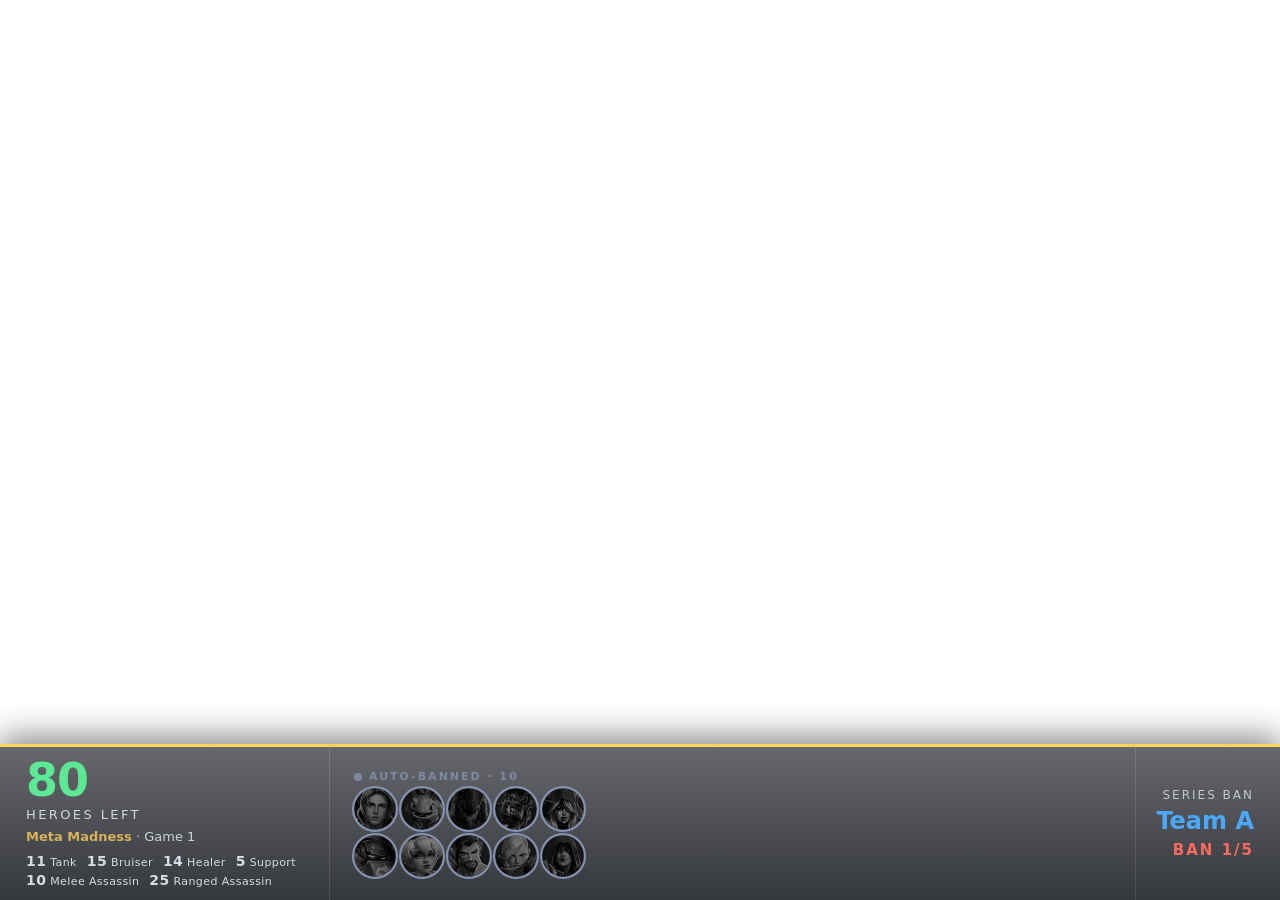
==== overlay.html @ 4d9c6b56 "Add draft control panel + OBS stream overlay, two rulesets The original tracker counted clicks: the " ====
<!DOCTYPE html>
<html lang="en">
<head>
<meta charset="UTF-8">
<title>Meta Madness &mdash; Stream Overlay</title>
<link rel="stylesheet" href="assets/overlay.css?v=1">
</head>
<body>

<!-- Rendered by assets/overlay.js. Transparent background; drop straight into an
     OBS Browser Source. Optional URL params:
       ?view=strip|grid|hidden   force a view and ignore the control panel
       &scale=1.25               scale the whole overlay
       &pos=top|bottom           anchor the strip
       &roles=0                  hide the role breakdown
       &demo=1                   render sample data so you can frame it in OBS -->

<div id="root" class="overlay"></div>

<script src="assets/heroes.js?v=1"></script>
<script src="assets/draft.js?v=1"></script>
<script src="assets/overlay.js?v=1"></script>
</body>
</html>
---- assets/overlay.css ----
/* OBS stream overlay. Transparent background, heavy contrast so it survives
   being composited over gameplay and then re-encoded by Twitch. */

:root {
  --team-a: #4aa8ff;
  --team-b: #ff6a5e;
  --gold: #ffcf5c;
  --series: #b98cff;
  --gameban: #ffa64d;
  --ok: #5ce894;
  --ink: #f2f6ff;
  --scrim: rgba(8, 11, 18, .82);
  --scrim-2: rgba(8, 11, 18, .62);
}

* { box-sizing: border-box; }

html, body {
  margin: 0;
  padding: 0;
  background: transparent;   /* OBS Browser Source composites over this */
  overflow: hidden;
  font-family: "Segoe UI", system-ui, sans-serif;
  color: var(--ink);
  -webkit-font-smoothing: antialiased;
}

.overlay {
  position: fixed;
  inset: 0;
  transform-origin: top left;
  pointer-events: none;      /* never steal clicks from OBS interact mode */
}
.overlay.hidden { display: none; }

/* Shared chrome ------------------------------------------------------------ */
.o-title {
  font-size: 13px;
  font-weight: 800;
  letter-spacing: 3px;
  text-transform: uppercase;
  opacity: .85;
}

.badge {
  display: inline-block;
  padding: 3px 9px;
  border-radius: 5px;
  font-size: 12px;
  font-weight: 800;
  letter-spacing: 1.6px;
  text-transform: uppercase;
}

.portrait {
  position: relative;
  flex: 0 0 auto;
}
.portrait img {
  display: block;
  width: 100%;
  height: 100%;
  border-radius: 50%;
  object-fit: cover;
  filter: grayscale(1) brightness(.5);
}
.portrait.is-used img { filter: grayscale(.6) brightness(.62); }
.portrait::after {
  content: "";
  position: absolute;
  inset: -2px;
  border-radius: 50%;
  border: 2px solid currentColor;
}
.portrait .pg {
  position: absolute;
  right: -3px;
  bottom: -3px;
  min-width: 17px;
  height: 17px;
  border-radius: 9px;
  background: currentColor;
  color: #0a0d14;
  font-size: 11px;
  font-weight: 800;
  line-height: 17px;
  text-align: center;
  padding: 0 3px;
}

.c-global   { color: #8592b0; }
.c-series   { color: var(--series); }
.c-gameban  { color: var(--gameban); }
.c-used-A   { color: var(--team-a); }
.c-used-B   { color: var(--team-b); }

/* --- Strip view ----------------------------------------------------------- */
.strip {
  position: absolute;
  left: 0; right: 0;
  display: flex;
  align-items: stretch;
  gap: 0;
  background: linear-gradient(180deg, var(--scrim-2), var(--scrim));
  border-top: 3px solid var(--gold);
  box-shadow: 0 -8px 30px rgba(0,0,0,.45);
}
.strip.pos-bottom { bottom: 0; }
.strip.pos-top { top: 0; border-top: none; border-bottom: 3px solid var(--gold); }

.strip-left {
  flex: 0 0 auto;
  padding: 12px 22px 12px 26px;
  display: flex;
  flex-direction: column;
  justify-content: center;
  gap: 4px;
  border-right: 1px solid rgba(255,255,255,.12);
  min-width: 210px;
  max-width: 330px;           /* stop the role list from stretching the bar */
}
.count-big {
  font-size: 46px;
  font-weight: 800;
  line-height: .95;
  color: var(--ok);
  letter-spacing: -1px;
}
.count-label { font-size: 13px; letter-spacing: 2.4px; text-transform: uppercase; opacity: .8; }
.strip-meta { font-size: 13px; opacity: .78; margin-top: 3px; }
.strip-meta b { color: var(--gold); }

.roles {
  display: flex;
  gap: 3px 10px;
  flex-wrap: wrap;
  margin-top: 5px;
}
.role {
  font-size: 11px;
  letter-spacing: .4px;
  opacity: .85;
  white-space: nowrap;
}
.role b { font-size: 14px; color: var(--ink); }
.role.low b { color: var(--gameban); }
.role.out b { color: var(--team-b); }

.strip-body {
  flex: 1 1 auto;
  display: flex;
  align-items: center;
  flex-wrap: nowrap;          /* never let groups stack -- the bar is fixed height */
  gap: 18px;
  padding: 10px 24px;
  overflow: hidden;
}

.group { display: flex; flex-direction: column; gap: 5px; min-width: 0; }
.group-head {
  display: flex;
  align-items: center;
  gap: 7px;
  font-size: 11px;
  font-weight: 800;
  letter-spacing: 2px;
  text-transform: uppercase;
  opacity: .82;
}
.group-head .dot { width: 8px; height: 8px; border-radius: 50%; background: currentColor; }
.group-row {
  display: flex;
  flex-flow: column wrap;
  align-content: flex-start;
  gap: 5px;
  height: 89px;               /* 2 rows of 42 + gap */
}
.group-row .portrait { width: 42px; height: 42px; }

/* Density steps -- a game 5 draft has ~66 dead heroes to show, so shrink the
   portraits rather than letting the bar overflow. Applied by overlay.js. */
.strip.d-2 .group-row { height: 73px; }
.strip.d-2 .group-row .portrait { width: 34px; height: 34px; }
.strip.d-2 .portrait .pg { min-width: 15px; height: 15px; line-height: 15px; font-size: 10px; }

/* Deep into a Bo5 there are ~76 dead heroes, so go to three rows rather than
   letting the far end of the bar get clipped. */
.strip.d-3 .group-row { height: 92px; gap: 4px; }
.strip.d-3 .strip-body, .strip.d-3 .group-row { }
.strip.d-3 .group-row .portrait { width: 28px; height: 28px; }
.strip.d-3 .portrait .pg { min-width: 13px; height: 13px; line-height: 13px; font-size: 9px; }
.strip.d-3 .group-head { font-size: 10px; letter-spacing: 1.4px; }
.strip.d-3 .strip-body { gap: 12px; }

.strip-right {
  flex: 0 0 auto;
  display: flex;
  flex-direction: column;
  justify-content: center;
  gap: 6px;
  padding: 12px 26px 12px 20px;
  border-left: 1px solid rgba(255,255,255,.12);
  text-align: right;
}
.turn-label { font-size: 12px; letter-spacing: 2px; text-transform: uppercase; opacity: .7; }
.turn-team { font-size: 24px; font-weight: 800; line-height: 1.1; }
.turn-team.t-A { color: var(--team-a); }
.turn-team.t-B { color: var(--team-b); }
.turn-action { font-size: 15px; font-weight: 800; letter-spacing: 2px; }
.turn-action.ban { color: var(--team-b); }
.turn-action.pick { color: var(--ok); }

/* --- Grid view ------------------------------------------------------------ */
.gridview {
  position: absolute;
  inset: 0;
  display: flex;
  flex-direction: column;
  padding: 26px 34px;
  background: linear-gradient(180deg, rgba(8,11,18,.90), rgba(8,11,18,.78));
}
.gv-head {
  display: flex;
  align-items: center;
  gap: 22px;
  padding-bottom: 14px;
  margin-bottom: 16px;
  border-bottom: 2px solid var(--gold);
}
.gv-head .count-big { font-size: 46px; }
.gv-title { font-size: 26px; font-weight: 800; letter-spacing: 1px; }
.gv-sub { font-size: 14px; opacity: .75; }
.gv-spacer { flex: 1; }

.gv-grid {
  flex: 1;
  display: grid;
  grid-template-columns: repeat(auto-fill, minmax(78px, 1fr));
  gap: 9px;
  align-content: start;
  overflow: hidden;
}
.gv-cell { text-align: center; }
.gv-cell .portrait { width: 58px; height: 58px; margin: 0 auto 4px; }
.gv-cell .gv-name {
  display: block;
  font-size: 11px;
  font-weight: 600;
  line-height: 1.15;
  opacity: .55;
  overflow: hidden;
  text-overflow: ellipsis;
  white-space: nowrap;
}
.gv-cell.avail .portrait img { filter: none; }
.gv-cell.avail .portrait { color: var(--ok); }
.gv-cell.avail .gv-name { opacity: 1; }

.legend { display: flex; gap: 16px; align-items: center; flex-wrap: wrap; }
.legend-item { display: flex; align-items: center; gap: 6px; font-size: 12px; letter-spacing: 1px; text-transform: uppercase; opacity: .85; }
.legend-item .dot { width: 10px; height: 10px; border-radius: 50%; background: currentColor; }
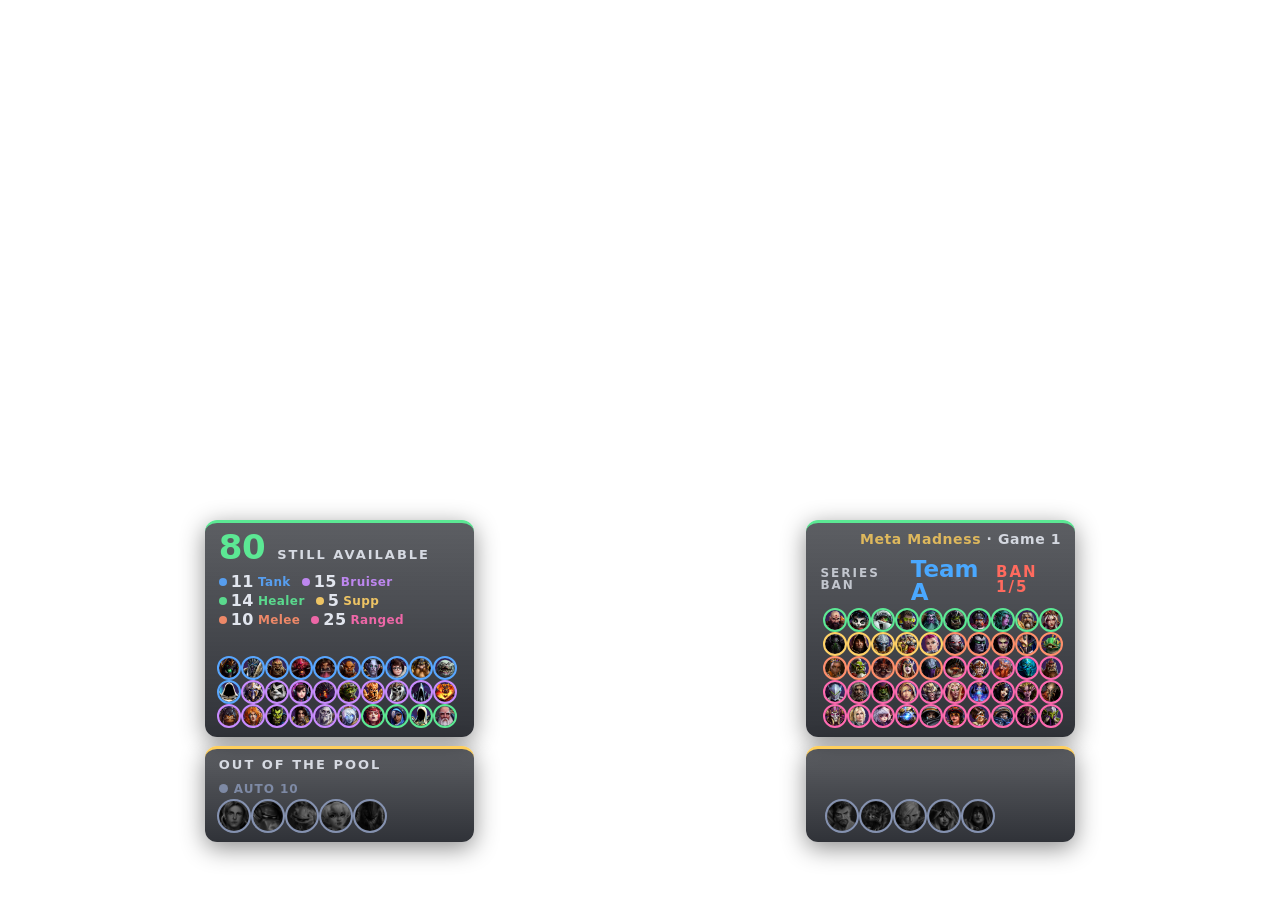
==== commit 8da38ac8: "Show heroes still available, and fit the overlay around the streamer Two changes driven by how this " ====
--- a/overlay.html
+++ b/overlay.html
@@ -3,7 +3,7 @@
 <head>
 <meta charset="UTF-8">
 <title>Meta Madness &mdash; Stream Overlay</title>
-<link rel="stylesheet" href="assets/overlay.css?v=1">
+<link rel="stylesheet" href="assets/overlay.css?v=5">
 </head>
 <body>
 
@@ -17,8 +17,8 @@
 
 <div id="root" class="overlay"></div>
 
-<script src="assets/heroes.js?v=1"></script>
-<script src="assets/draft.js?v=1"></script>
-<script src="assets/overlay.js?v=1"></script>
+<script src="assets/heroes.js?v=5"></script>
+<script src="assets/draft.js?v=5"></script>
+<script src="assets/overlay.js?v=5"></script>
 </body>
 </html>
--- a/assets/overlay.css
+++ b/assets/overlay.css
@@ -9,8 +9,16 @@
   --gameban: #ffa64d;
   --ok: #5ce894;
   --ink: #f2f6ff;
-  --scrim: rgba(8, 11, 18, .82);
-  --scrim-2: rgba(8, 11, 18, .62);
+  --scrim: rgba(8, 11, 18, .84);
+  --scrim-2: rgba(8, 11, 18, .66);
+
+  /* Role ring colours -- lets the available band be scanned at a glance. */
+  --r-tank: #58a6ff;
+  --r-bruiser: #c98cff;
+  --r-healer: #5ce894;
+  --r-support: #ffd166;
+  --r-melee: #ff8f6b;
+  --r-ranged: #ff6ab0;
 }
 
 * { box-sizing: border-box; }
@@ -33,29 +41,8 @@
 }
 .overlay.hidden { display: none; }
 
-/* Shared chrome ------------------------------------------------------------ */
-.o-title {
-  font-size: 13px;
-  font-weight: 800;
-  letter-spacing: 3px;
-  text-transform: uppercase;
-  opacity: .85;
-}
-
-.badge {
-  display: inline-block;
-  padding: 3px 9px;
-  border-radius: 5px;
-  font-size: 12px;
-  font-weight: 800;
-  letter-spacing: 1.6px;
-  text-transform: uppercase;
-}
-
-.portrait {
-  position: relative;
-  flex: 0 0 auto;
-}
+/* --- Portraits ------------------------------------------------------------ */
+.portrait { position: relative; flex: 0 0 auto; }
 .portrait img {
   display: block;
   width: 100%;
@@ -64,6 +51,7 @@
   object-fit: cover;
   filter: grayscale(1) brightness(.5);
 }
+.portrait.live img { filter: none; }
 .portrait.is-used img { filter: grayscale(.6) brightness(.62); }
 .portrait::after {
   content: "";
@@ -93,117 +81,105 @@
 .c-gameban  { color: var(--gameban); }
 .c-used-A   { color: var(--team-a); }
 .c-used-B   { color: var(--team-b); }
-
-/* --- Strip view ----------------------------------------------------------- */
-.strip {
-  position: absolute;
-  left: 0; right: 0;
-  display: flex;
-  align-items: stretch;
-  gap: 0;
+.c-free     { color: var(--ok); }
+
+.r-tank    { color: var(--r-tank); }
+.r-bruiser { color: var(--r-bruiser); }
+.r-healer  { color: var(--r-healer); }
+.r-support { color: var(--r-support); }
+.r-melee   { color: var(--r-melee); }
+.r-ranged  { color: var(--r-ranged); }
+
+/* --- The band ------------------------------------------------------------- */
+/* Positioned by JS from the layout percentages. Two lanes stacked: the heroes
+   still available on top, everything that is gone underneath. Each lane splits
+   around the streamer's facecam. */
+.band {
+  position: absolute;
+  display: flex;
+  flex-direction: column;
+  gap: 9px;
+}
+
+.lane { display: flex; align-items: stretch; width: 100%; }
+.cam-gap { flex: 0 0 auto; }
+
+.seg {
+  display: flex;
+  flex-direction: column;
+  gap: 6px;
+  min-width: 0;
+  padding: 9px 14px 11px;
+  border-radius: 12px;
   background: linear-gradient(180deg, var(--scrim-2), var(--scrim));
-  border-top: 3px solid var(--gold);
-  box-shadow: 0 -8px 30px rgba(0,0,0,.45);
-}
-.strip.pos-bottom { bottom: 0; }
-.strip.pos-top { top: 0; border-top: none; border-bottom: 3px solid var(--gold); }
-
-.strip-left {
-  flex: 0 0 auto;
-  padding: 12px 22px 12px 26px;
-  display: flex;
-  flex-direction: column;
-  justify-content: center;
-  gap: 4px;
-  border-right: 1px solid rgba(255,255,255,.12);
-  min-width: 210px;
-  max-width: 330px;           /* stop the role list from stretching the bar */
-}
-.count-big {
-  font-size: 46px;
-  font-weight: 800;
-  line-height: .95;
-  color: var(--ok);
-  letter-spacing: -1px;
-}
-.count-label { font-size: 13px; letter-spacing: 2.4px; text-transform: uppercase; opacity: .8; }
-.strip-meta { font-size: 13px; opacity: .78; margin-top: 3px; }
-.strip-meta b { color: var(--gold); }
-
-.roles {
-  display: flex;
-  gap: 3px 10px;
+  box-shadow: 0 6px 24px rgba(0,0,0,.45);
+}
+.seg.empty { display: none; }
+.seg.tail .seg-head { justify-content: flex-end; }
+
+.seg-head {
+  display: flex;
+  align-items: baseline;
+  gap: 12px;
   flex-wrap: wrap;
-  margin-top: 5px;
-}
-.role {
-  font-size: 11px;
-  letter-spacing: .4px;
-  opacity: .85;
-  white-space: nowrap;
-}
-.role b { font-size: 14px; color: var(--ink); }
-.role.low b { color: var(--gameban); }
-.role.out b { color: var(--team-b); }
-
-.strip-body {
-  flex: 1 1 auto;
-  display: flex;
-  align-items: center;
-  flex-wrap: nowrap;          /* never let groups stack -- the bar is fixed height */
-  gap: 18px;
-  padding: 10px 24px;
-  overflow: hidden;
-}
-
-.group { display: flex; flex-direction: column; gap: 5px; min-width: 0; }
-.group-head {
-  display: flex;
-  align-items: center;
-  gap: 7px;
-  font-size: 11px;
+  font-size: 13px;
   font-weight: 800;
   letter-spacing: 2px;
   text-transform: uppercase;
-  opacity: .82;
-}
-.group-head .dot { width: 8px; height: 8px; border-radius: 50%; background: currentColor; }
-.group-row {
-  display: flex;
-  flex-flow: column wrap;
-  align-content: flex-start;
-  gap: 5px;
-  height: 89px;               /* 2 rows of 42 + gap */
-}
-.group-row .portrait { width: 42px; height: 42px; }
-
-/* Density steps -- a game 5 draft has ~66 dead heroes to show, so shrink the
-   portraits rather than letting the bar overflow. Applied by overlay.js. */
-.strip.d-2 .group-row { height: 73px; }
-.strip.d-2 .group-row .portrait { width: 34px; height: 34px; }
-.strip.d-2 .portrait .pg { min-width: 15px; height: 15px; line-height: 15px; font-size: 10px; }
-
-/* Deep into a Bo5 there are ~76 dead heroes, so go to three rows rather than
-   letting the far end of the bar get clipped. */
-.strip.d-3 .group-row { height: 92px; gap: 4px; }
-.strip.d-3 .strip-body, .strip.d-3 .group-row { }
-.strip.d-3 .group-row .portrait { width: 28px; height: 28px; }
-.strip.d-3 .portrait .pg { min-width: 13px; height: 13px; line-height: 13px; font-size: 9px; }
-.strip.d-3 .group-head { font-size: 10px; letter-spacing: 1.4px; }
-.strip.d-3 .strip-body { gap: 12px; }
-
-.strip-right {
-  flex: 0 0 auto;
-  display: flex;
-  flex-direction: column;
-  justify-content: center;
-  gap: 6px;
-  padding: 12px 26px 12px 20px;
-  border-left: 1px solid rgba(255,255,255,.12);
-  text-align: right;
-}
+  line-height: 1;
+}
+.seg-head .big {
+  font-size: 34px;
+  font-weight: 800;
+  letter-spacing: -.5px;
+  color: var(--ok);
+  line-height: .9;
+}
+.seg-head .lbl { opacity: .82; }
+.seg-head .meta {
+  letter-spacing: .6px; text-transform: none;
+  font-weight: 600; opacity: .8; font-size: 14px;
+}
+.seg-head .meta b { color: var(--gold); }
+
+.seg-head .spacer { flex: 1 1 auto; min-width: 14px; }
+.seg-grid { display: grid; gap: 4px; margin-top: auto; }
+.seg.tail .seg-grid { justify-content: end; }
+
+/* Accent rail so the band reads as one object over busy gameplay. */
+.lane.available .seg { border-top: 3px solid var(--ok); }
+.lane.out .seg { border-top: 3px solid var(--gold); }
+
+/* --- Role counts + legend ------------------------------------------------- */
+.roles { display: flex; gap: 3px 11px; flex-wrap: wrap; }
+.role {
+  font-size: 12px;
+  letter-spacing: .4px;
+  text-transform: none;
+  font-weight: 600;
+  opacity: .9;
+  white-space: nowrap;
+  display: flex;
+  align-items: center;
+  gap: 4px;
+}
+.role .dot { width: 8px; height: 8px; border-radius: 50%; background: currentColor; }
+.role b { font-size: 16px; color: var(--ink); }
+.role.low b { color: var(--gameban); }
+.role.out b { color: var(--team-b); }
+
+.legend { display: flex; gap: 12px; flex-wrap: wrap; }
+.legend-item {
+  display: flex; align-items: center; gap: 6px;
+  font-size: 12px; letter-spacing: 1px; text-transform: uppercase;
+  font-weight: 700; opacity: .88; white-space: nowrap;
+}
+.legend-item .dot { width: 9px; height: 9px; border-radius: 50%; background: currentColor; }
+
+/* --- On the clock --------------------------------------------------------- */
+.turn { display: flex; align-items: baseline; gap: 10px; }
 .turn-label { font-size: 12px; letter-spacing: 2px; text-transform: uppercase; opacity: .7; }
-.turn-team { font-size: 24px; font-weight: 800; line-height: 1.1; }
+.turn-team { font-size: 23px; font-weight: 800; letter-spacing: 0; text-transform: none; }
 .turn-team.t-A { color: var(--team-a); }
 .turn-team.t-B { color: var(--team-b); }
 .turn-action { font-size: 15px; font-weight: 800; letter-spacing: 2px; }
@@ -213,49 +189,45 @@
 /* --- Grid view ------------------------------------------------------------ */
 .gridview {
   position: absolute;
-  inset: 0;
   display: flex;
   flex-direction: column;
-  padding: 26px 34px;
-  background: linear-gradient(180deg, rgba(8,11,18,.90), rgba(8,11,18,.78));
+  padding: 22px 28px;
+  border-radius: 14px;
+  background: linear-gradient(180deg, rgba(8,11,18,.90), rgba(8,11,18,.80));
 }
 .gv-head {
   display: flex;
   align-items: center;
   gap: 22px;
-  padding-bottom: 14px;
-  margin-bottom: 16px;
+  padding-bottom: 12px;
+  margin-bottom: 14px;
   border-bottom: 2px solid var(--gold);
-}
-.gv-head .count-big { font-size: 46px; }
-.gv-title { font-size: 26px; font-weight: 800; letter-spacing: 1px; }
+  flex-wrap: wrap;
+}
+.gv-count { font-size: 44px; font-weight: 800; line-height: .95; color: var(--ok); }
+.gv-count-label { font-size: 12px; letter-spacing: 2.4px; text-transform: uppercase; opacity: .8; }
+.gv-title { font-size: 25px; font-weight: 800; letter-spacing: .5px; }
 .gv-sub { font-size: 14px; opacity: .75; }
 .gv-spacer { flex: 1; }
 
 .gv-grid {
   flex: 1;
   display: grid;
-  grid-template-columns: repeat(auto-fill, minmax(78px, 1fr));
+  grid-template-columns: repeat(auto-fill, minmax(76px, 1fr));
   gap: 9px;
   align-content: start;
   overflow: hidden;
 }
 .gv-cell { text-align: center; }
-.gv-cell .portrait { width: 58px; height: 58px; margin: 0 auto 4px; }
+.gv-cell .portrait { width: 56px; height: 56px; margin: 0 auto 4px; }
 .gv-cell .gv-name {
   display: block;
   font-size: 11px;
   font-weight: 600;
   line-height: 1.15;
-  opacity: .55;
+  opacity: .5;
   overflow: hidden;
   text-overflow: ellipsis;
   white-space: nowrap;
 }
-.gv-cell.avail .portrait img { filter: none; }
-.gv-cell.avail .portrait { color: var(--ok); }
 .gv-cell.avail .gv-name { opacity: 1; }
-
-.legend { display: flex; gap: 16px; align-items: center; flex-wrap: wrap; }
-.legend-item { display: flex; align-items: center; gap: 6px; font-size: 12px; letter-spacing: 1px; text-transform: uppercase; opacity: .85; }
-.legend-item .dot { width: 10px; height: 10px; border-radius: 50%; background: currentColor; }
